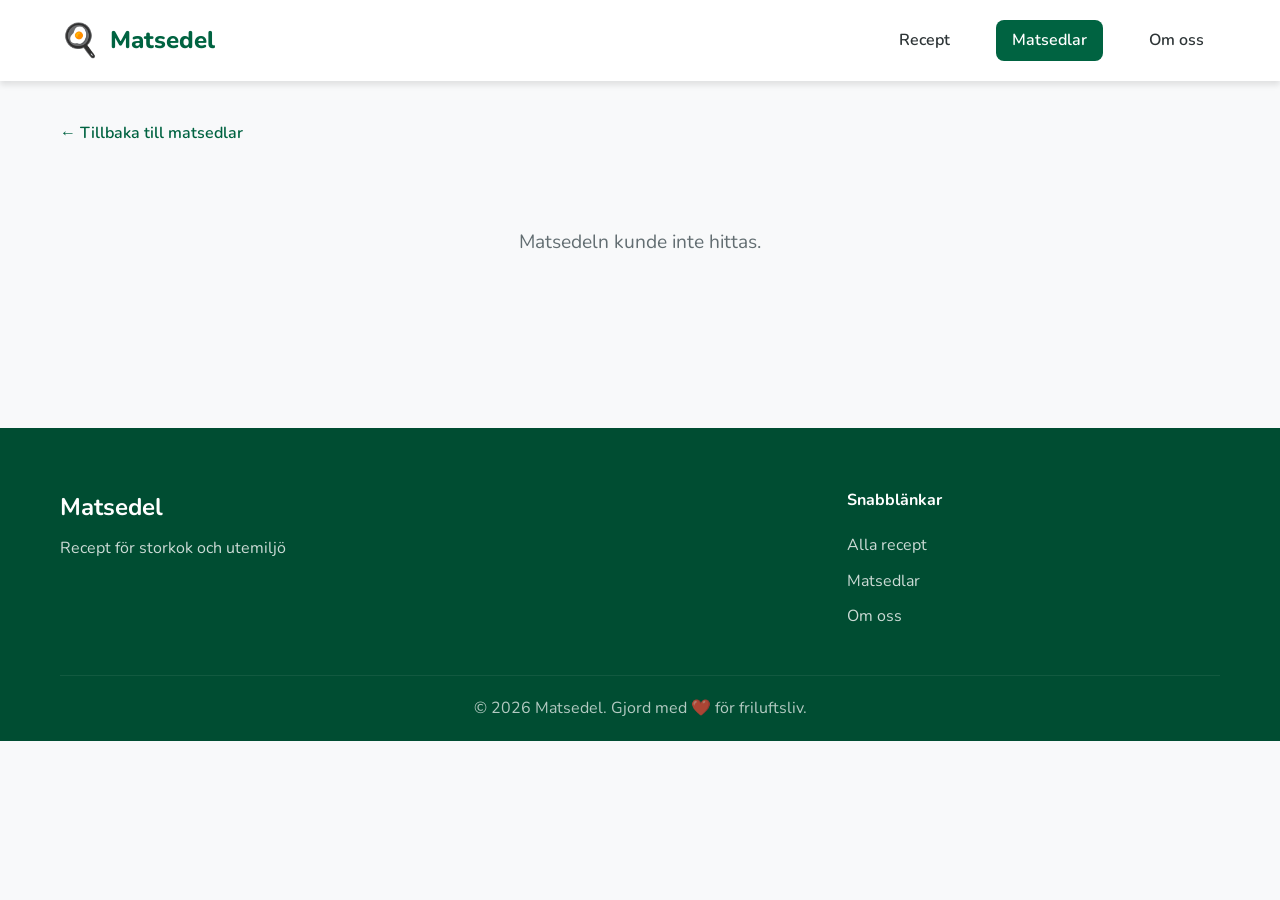
==== templates/menu_detail.html @ 2e9b9469 "up" ====
<!DOCTYPE html>
<html lang="sv">
<head>
    <meta charset="UTF-8">
    <meta name="viewport" content="width=device-width, initial-scale=1.0">
    <title>Matsedel - Redigera</title>
    <link rel="stylesheet" href="/static/css/style.css">
    <link href="https://fonts.googleapis.com/css2?family=Nunito:wght@400;600;700;800&display=swap" rel="stylesheet">
</head>
<body>
    <!-- Header -->
    <header class="header">
        <div class="container">
            <div class="header-content">
                <a href="/" class="logo">
                    <span class="logo-icon">🍳</span>
                    <span class="logo-text">Matsedel</span>
                </a>
                <nav class="nav">
                    <a href="/" class="nav-link">Recept</a>
                    <a href="/menus" class="nav-link active">Matsedlar</a>
                    <a href="/#about" class="nav-link">Om oss</a>
                </nav>
            </div>
        </div>
    </header>

    <!-- Menu Detail -->
    <main class="menu-detail-page">
        <div class="container">
            <a href="/menus" class="back-link">← Tillbaka till matsedlar</a>
            
            <div class="menu-header" id="menuHeader">
                <div class="loading">Laddar matsedel...</div>
            </div>

            <div class="menu-content" id="menuContent">
                <!-- Menu days loaded dynamically -->
            </div>

            <!-- Shopping List Section -->
            <div class="shopping-list-section" id="shoppingListSection" style="display: none;">
                <h2>🛒 Inköpslista</h2>
                <div class="servings-selector">
                    <label>Beräkna för antal portioner:</label>
                    <input type="number" id="shoppingServings" min="1" max="200" value="10">
                    <button class="btn btn-secondary" onclick="loadShoppingList()">Uppdatera</button>
                </div>
                <div class="shopping-list" id="shoppingList">
                    <!-- Shopping list loaded dynamically -->
                </div>
            </div>
        </div>
    </main>

    <!-- Recipe Selection Modal -->
    <div class="modal" id="recipeModal">
        <div class="modal-content">
            <div class="modal-header">
                <h2>Välj recept</h2>
                <button class="modal-close" onclick="closeModal()">&times;</button>
            </div>
            <div class="modal-search">
                <input type="text" id="modalSearch" placeholder="Sök recept..." oninput="filterModalRecipes()">
            </div>
            <div class="modal-body" id="modalRecipes">
                <!-- Recipes loaded dynamically -->
            </div>
        </div>
    </div>

    <!-- Footer -->
    <footer class="footer">
        <div class="container">
            <div class="footer-content">
                <div class="footer-info">
                    <h3>Matsedel</h3>
                    <p>Recept för storkok och utemiljö</p>
                </div>
                <div class="footer-links">
                    <h4>Snabblänkar</h4>
                    <a href="/">Alla recept</a>
                    <a href="/menus">Matsedlar</a>
                    <a href="/#about">Om oss</a>
                </div>
            </div>
            <div class="footer-bottom">
                <p>&copy; 2026 Matsedel. Gjord med ❤️ för friluftsliv.</p>
            </div>
        </div>
    </footer>

    <script src="/static/js/menu_detail.js"></script>
</body>
</html>
---- static/css/style.css ----
/* ===== CSS Variables (Scout-inspired theme) ===== */
:root {
    --primary-color: #006341;
    --primary-light: #008756;
    --primary-dark: #004d32;
    --secondary-color: #ffd100;
    --accent-color: #e63946;
    --text-color: #2d3436;
    --text-light: #636e72;
    --bg-color: #f8f9fa;
    --white: #ffffff;
    --shadow: 0 4px 6px rgba(0, 0, 0, 0.1);
    --shadow-hover: 0 8px 25px rgba(0, 0, 0, 0.15);
    --border-radius: 12px;
    --transition: all 0.3s ease;
}

/* ===== Reset & Base ===== */
* {
    margin: 0;
    padding: 0;
    box-sizing: border-box;
}

html {
    scroll-behavior: smooth;
}

body {
    font-family: 'Nunito', sans-serif;
    background-color: var(--bg-color);
    color: var(--text-color);
    line-height: 1.6;
}

.container {
    max-width: 1200px;
    margin: 0 auto;
    padding: 0 20px;
}

/* ===== Header ===== */
.header {
    background: var(--white);
    box-shadow: var(--shadow);
    position: sticky;
    top: 0;
    z-index: 1000;
}

.header-content {
    display: flex;
    justify-content: space-between;
    align-items: center;
    padding: 15px 0;
}

.logo {
    display: flex;
    align-items: center;
    gap: 10px;
    text-decoration: none;
    color: var(--primary-color);
}

.logo-img {
    height: 40px;
    width: auto;
}

.logo-icon {
    font-size: 2rem;
}

.logo-text {
    font-size: 1.5rem;
    font-weight: 800;
}

.nav {
    display: flex;
    gap: 30px;
}

.nav-link {
    text-decoration: none;
    color: var(--text-color);
    font-weight: 600;
    padding: 8px 16px;
    border-radius: 8px;
    transition: var(--transition);
}

.nav-link:hover,
.nav-link.active {
    background: var(--primary-color);
    color: var(--white);
}

/* ===== Hero Section ===== */
.hero {
    background: linear-gradient(135deg, var(--primary-color) 0%, var(--primary-light) 100%);
    color: var(--white);
    padding: 80px 0;
    text-align: center;
}

.hero h1 {
    font-size: 3rem;
    font-weight: 800;
    margin-bottom: 15px;
}

.hero p {
    font-size: 1.25rem;
    opacity: 0.9;
    margin-bottom: 30px;
}

.hero-search {
    display: flex;
    gap: 10px;
    max-width: 500px;
    margin: 0 auto;
}

.search-input {
    flex: 1;
    padding: 15px 20px;
    border: none;
    border-radius: 50px;
    font-size: 1rem;
    font-family: inherit;
}

.search-input:focus {
    outline: 3px solid var(--secondary-color);
}

/* ===== Buttons ===== */
.btn {
    padding: 15px 30px;
    border: none;
    border-radius: 50px;
    font-size: 1rem;
    font-weight: 700;
    cursor: pointer;
    transition: var(--transition);
    font-family: inherit;
}

.btn-primary {
    background: var(--secondary-color);
    color: var(--text-color);
}

.btn-primary:hover {
    background: #e6bc00;
    transform: translateY(-2px);
}

.btn-secondary {
    background: var(--white);
    color: var(--primary-color);
    border: 2px solid var(--primary-color);
}

.btn-secondary:hover {
    background: var(--primary-color);
    color: var(--white);
}

/* ===== Categories ===== */
.categories {
    padding: 40px 0 20px;
}

.category-buttons {
    display: flex;
    gap: 10px;
    flex-wrap: wrap;
    justify-content: center;
}

.category-btn {
    padding: 10px 24px;
    border: 2px solid var(--primary-color);
    background: var(--white);
    color: var(--primary-color);
    border-radius: 50px;
    font-weight: 600;
    cursor: pointer;
    transition: var(--transition);
    font-family: inherit;
}

.category-btn:hover,
.category-btn.active {
    background: var(--primary-color);
    color: var(--white);
}

/* ===== Section Titles ===== */
.section-title {
    font-size: 2rem;
    font-weight: 800;
    text-align: center;
    margin-bottom: 40px;
    color: var(--primary-color);
}

/* ===== Recipes Grid ===== */
.recipes-section {
    padding: 60px 0;
}

.recipes-grid {
    display: grid;
    grid-template-columns: repeat(auto-fill, minmax(300px, 1fr));
    gap: 30px;
}

/* ===== Recipe Card ===== */
.recipe-card {
    background: var(--white);
    border-radius: var(--border-radius);
    overflow: hidden;
    box-shadow: var(--shadow);
    transition: var(--transition);
    cursor: pointer;
}

.recipe-card:hover {
    transform: translateY(-5px);
    box-shadow: var(--shadow-hover);
}

.recipe-image {
    height: 200px;
    background: linear-gradient(135deg, var(--primary-light) 0%, var(--primary-color) 100%);
    display: flex;
    align-items: center;
    justify-content: center;
    font-size: 4rem;
}

.recipe-photo-card {
    width: 100%;
    height: 100%;
    object-fit: cover;
    display: block;
}

.recipe-info {
    padding: 20px;
}

.recipe-category {
    display: inline-block;
    background: var(--secondary-color);
    color: var(--text-color);
    padding: 4px 12px;
    border-radius: 20px;
    font-size: 0.85rem;
    font-weight: 600;
    margin-bottom: 10px;
}

.recipe-info h3 {
    font-size: 1.25rem;
    margin-bottom: 10px;
    color: var(--text-color);
}

.recipe-info p {
    color: var(--text-light);
    font-size: 0.95rem;
    margin-bottom: 15px;
}

.recipe-meta {
    display: flex;
    gap: 20px;
    color: var(--text-light);
    font-size: 0.9rem;
}

.recipe-meta span {
    display: flex;
    align-items: center;
    gap: 5px;
}

/* ===== Recipe Detail Page ===== */
.recipe-detail {
    padding: 40px 0 80px;
}

.back-link {
    display: inline-block;
    color: var(--primary-color);
    text-decoration: none;
    font-weight: 600;
    margin-bottom: 30px;
    transition: var(--transition);
}

.back-link:hover {
    color: var(--primary-dark);
}

.recipe-header {
    display: grid;
    grid-template-columns: 1fr 1fr;
    gap: 40px;
    margin-bottom: 40px;
}

.recipe-image-large {
    height: 400px;
    background: linear-gradient(135deg, var(--primary-light) 0%, var(--primary-color) 100%);
    border-radius: var(--border-radius);
    display: flex;
    align-items: center;
    justify-content: center;
    font-size: 8rem;
}

.recipe-photo-large {
    width: 100%;
    height: 100%;
    object-fit: cover;
    display: block;
    border-radius: var(--border-radius);
}

.recipe-title-section h1 {
    font-size: 2.5rem;
    color: var(--text-color);
    margin-bottom: 15px;
}

.recipe-description {
    color: var(--text-light);
    font-size: 1.1rem;
    margin-bottom: 20px;
}

.recipe-details {
    display: flex;
    gap: 30px;
    margin-bottom: 30px;
}

.detail-item {
    display: flex;
    align-items: center;
    gap: 8px;
    color: var(--text-color);
}

.detail-item span:first-child {
    font-size: 1.5rem;
}

/* ===== Servings Calculator ===== */
.servings-calculator {
    background: var(--primary-color);
    color: var(--white);
    padding: 25px;
    border-radius: var(--border-radius);
}

.servings-calculator h3 {
    margin-bottom: 15px;
}

.servings-input {
    display: flex;
    align-items: center;
    gap: 15px;
}

.servings-input input {
    width: 80px;
    padding: 10px;
    border: none;
    border-radius: 8px;
    font-size: 1.2rem;
    text-align: center;
    font-family: inherit;
}

.servings-input button {
    padding: 10px 20px;
    background: var(--secondary-color);
    color: var(--text-color);
    border: none;
    border-radius: 8px;
    font-weight: 700;
    cursor: pointer;
    transition: var(--transition);
}

.servings-input button:hover {
    background: #e6bc00;
}

/* ===== Ingredients & Instructions ===== */
.recipe-body {
    display: grid;
    grid-template-columns: 1fr 2fr;
    gap: 40px;
}

.ingredients-section,
.instructions-section {
    background: var(--white);
    padding: 30px;
    border-radius: var(--border-radius);
    box-shadow: var(--shadow);
}

.ingredients-section h2,
.instructions-section h2 {
    color: var(--primary-color);
    margin-bottom: 20px;
    padding-bottom: 10px;
    border-bottom: 2px solid var(--primary-color);
}

.ingredients-list {
    list-style: none;
}

.ingredients-list li {
    padding: 12px 0;
    border-bottom: 1px solid #eee;
    display: flex;
    justify-content: space-between;
}

.ingredients-list li:last-child {
    border-bottom: none;
}

.ingredient-amount {
    font-weight: 700;
    color: var(--primary-color);
}

.instructions-section ol {
    padding-left: 20px;
}

.instructions-section li {
    padding: 15px 0;
    padding-left: 10px;
}

.instructions-section li::marker {
    color: var(--primary-color);
    font-weight: 700;
}

/* ===== About Section ===== */
.about {
    background: var(--white);
    padding: 80px 0;
}

.about-content {
    display: grid;
    grid-template-columns: 1fr 1fr;
    gap: 60px;
    align-items: center;
}

.about-text h2 {
    font-size: 2rem;
    color: var(--primary-color);
    margin-bottom: 20px;
}

.about-text p {
    color: var(--text-light);
    margin-bottom: 15px;
    font-size: 1.1rem;
}

.about-features {
    display: grid;
    gap: 25px;
}

.feature {
    background: var(--bg-color);
    padding: 25px;
    border-radius: var(--border-radius);
    text-align: center;
    transition: var(--transition);
}

.feature:hover {
    transform: translateY(-3px);
    box-shadow: var(--shadow);
}

.feature-icon {
    font-size: 2.5rem;
    display: block;
    margin-bottom: 10px;
}

.feature h3 {
    color: var(--primary-color);
    margin-bottom: 10px;
}

.feature p {
    color: var(--text-light);
    font-size: 0.95rem;
}

/* ===== Footer ===== */
.footer {
    background: var(--primary-dark);
    color: var(--white);
    padding: 60px 0 20px;
}

.footer-content {
    display: grid;
    grid-template-columns: 2fr 1fr;
    gap: 40px;
    margin-bottom: 40px;
}

.footer-info h3 {
    font-size: 1.5rem;
    margin-bottom: 10px;
}

.footer-info p {
    opacity: 0.8;
}

.footer-links h4 {
    margin-bottom: 15px;
}

.footer-links a {
    display: block;
    color: var(--white);
    opacity: 0.8;
    text-decoration: none;
    padding: 5px 0;
    transition: var(--transition);
}

.footer-links a:hover {
    opacity: 1;
}

.footer-bottom {
    text-align: center;
    padding-top: 20px;
    border-top: 1px solid rgba(255, 255, 255, 0.1);
    opacity: 0.7;
}

/* ===== Loading State ===== */
.loading {
    text-align: center;
    padding: 60px;
    color: var(--text-light);
    font-size: 1.2rem;
}

/* ===== Menu Planning Styles ===== */
.hero-small {
    padding: 50px 0;
}

.hero-small h1 {
    font-size: 2.5rem;
}

/* Create Menu Section */
.create-menu-section {
    padding: 40px 0;
}

.create-menu-card {
    background: var(--white);
    padding: 30px;
    border-radius: var(--border-radius);
    box-shadow: var(--shadow);
}

.create-menu-card h2 {
    color: var(--primary-color);
    margin-bottom: 20px;
}

.create-menu-form {
    display: flex;
    flex-direction: column;
    gap: 20px;
}

.form-row {
    display: grid;
    grid-template-columns: 2fr 1fr 1fr;
    gap: 20px;
}

.form-group {
    display: flex;
    flex-direction: column;
    gap: 8px;
}

.form-group label {
    font-weight: 600;
    color: var(--text-color);
}

.form-group input {
    padding: 12px 15px;
    border: 2px solid #e0e0e0;
    border-radius: 8px;
    font-size: 1rem;
    font-family: inherit;
    transition: var(--transition);
}

.form-group input:focus {
    outline: none;
    border-color: var(--primary-color);
}

.form-group select {
    padding: 12px 15px;
    border: 2px solid #e0e0e0;
    border-radius: 8px;
    font-size: 1rem;
    font-family: inherit;
    background: var(--white);
    transition: var(--transition);
}

.form-group select:focus {
    outline: none;
    border-color: var(--primary-color);
}

/* Menus Grid */
.menus-section {
    padding: 40px 0 80px;
}

.menus-grid {
    display: grid;
    grid-template-columns: repeat(auto-fill, minmax(350px, 1fr));
    gap: 20px;
}

.menu-card {
    background: var(--white);
    border-radius: var(--border-radius);
    padding: 20px;
    box-shadow: var(--shadow);
    display: flex;
    align-items: center;
    gap: 15px;
    cursor: pointer;
    transition: var(--transition);
    position: relative;
}

.menu-card:hover {
    transform: translateY(-3px);
    box-shadow: var(--shadow-hover);
}

.menu-card-icon {
    font-size: 2.5rem;
}

.menu-card-info {
    flex: 1;
}

.menu-card-info h3 {
    color: var(--text-color);
    margin-bottom: 8px;
}

.menu-card-meta {
    display: flex;
    gap: 15px;
    color: var(--text-light);
    font-size: 0.9rem;
}

.menu-card-date {
    color: var(--text-light);
    font-size: 0.85rem;
    margin-top: 8px;
}

.delete-btn {
    background: none;
    border: none;
    font-size: 1.2rem;
    cursor: pointer;
    padding: 8px;
    opacity: 0.5;
    transition: var(--transition);
}

.delete-btn:hover {
    opacity: 1;
}

/* Menu Detail Page */
.menu-detail-page {
    padding: 40px 0 80px;
}

.back-link {
    display: inline-block;
    color: var(--primary-color);
    text-decoration: none;
    font-weight: 600;
    margin-bottom: 20px;
}

.back-link:hover {
    text-decoration: underline;
}

.menu-header {
    margin-bottom: 30px;
}

.menu-title-section h1 {
    color: var(--text-color);
    margin-bottom: 10px;
}

.menu-meta {
    display: flex;
    gap: 20px;
    color: var(--text-light);
}

/* New Table-based Menu Layout */
.menu-table-wrapper {
    overflow-x: auto;
    margin-bottom: 30px;
}

.menu-table {
    width: 100%;
    border-collapse: separate;
    border-spacing: 0;
    background: var(--white);
    border-radius: var(--border-radius);
    box-shadow: var(--shadow);
    overflow: hidden;
}

.menu-table thead {
    background: var(--primary-color);
}

.menu-table th {
    color: var(--white);
    font-weight: 700;
    padding: 18px 15px;
    text-align: center;
    font-size: 1rem;
}

.menu-table th.day-column {
    width: 100px;
    background: var(--primary-dark);
}

.menu-table th.meal-column {
    min-width: 180px;
}

.menu-row {
    border-bottom: 2px solid #e8e8e8;
}

.menu-row:last-child {
    border-bottom: none;
}

.day-cell {
    background: var(--primary-color);
    text-align: center;
    vertical-align: middle;
}

.day-number {
    color: var(--white);
    font-weight: 700;
    font-size: 1.1rem;
}

.meal-cell {
    padding: 12px;
    vertical-align: top;
    cursor: pointer;
    transition: var(--transition);
    border-right: 1px solid #e8e8e8;
}

.meal-cell:last-child {
    border-right: none;
}

/* EMPTY SLOT - Dashed border, light gray */
.meal-cell.empty {
    background: #f8f8f8;
}

.meal-cell.empty:hover {
    background: #f0f0f0;
}

.empty-slot {
    display: flex;
    flex-direction: column;
    align-items: center;
    justify-content: center;
    min-height: 80px;
    border: 2px dashed #ccc;
    border-radius: 8px;
    color: #999;
}

.empty-slot .plus-icon {
    font-size: 2rem;
    font-weight: 300;
    line-height: 1;
}

.empty-slot .add-text {
    font-size: 0.85rem;
    margin-top: 5px;
}

/* FILLED SLOT - Strong green background with recipe card */
.meal-cell.has-recipe {
    background: #e8f5e9;
}

.meal-cell.has-recipe:hover {
    background: #c8e6c9;
}

.recipe-card {
    background: var(--white);
    border: 3px solid var(--primary-color);
    border-radius: 8px;
    padding: 12px;
    min-height: 80px;
    position: relative;
    box-shadow: 0 2px 8px rgba(0, 99, 65, 0.15);
}

.recipe-card-name {
    font-weight: 700;
    color: var(--primary-color);
    font-size: 1rem;
    margin-bottom: 5px;
    padding-right: 60px;
}

.recipe-card-time {
    color: var(--text-light);
    font-size: 0.85rem;
}

.remove-recipe-btn {
    position: absolute;
    top: 8px;
    right: 8px;
    background: #ffebee;
    border: 1px solid #ef5350;
    color: #c62828;
    padding: 4px 10px;
    border-radius: 4px;
    font-size: 0.75rem;
    cursor: pointer;
    transition: var(--transition);
}

.remove-recipe-btn:hover {
    background: #ef5350;
    color: white;
}

/* Legend */
.menu-legend {
    display: flex;
    gap: 30px;
    justify-content: center;
    padding: 20px;
    background: var(--white);
    border-radius: var(--border-radius);
    box-shadow: var(--shadow);
    margin-bottom: 30px;
}

.legend-item {
    display: flex;
    align-items: center;
    gap: 10px;
    color: var(--text-light);
    font-size: 0.9rem;
}

.legend-box {
    width: 30px;
    height: 30px;
    border-radius: 4px;
}

.legend-box.empty {
    background: #f8f8f8;
    border: 2px dashed #ccc;
}

.legend-box.filled {
    background: var(--white);
    border: 3px solid var(--primary-color);
    box-shadow: 0 2px 8px rgba(0, 99, 65, 0.15);
}

/* Modal */
.modal {
    display: none;
    position: fixed;
    top: 0;
    left: 0;
    right: 0;
    bottom: 0;
    background: rgba(0, 0, 0, 0.5);
    z-index: 2000;
    align-items: center;
    justify-content: center;
}

.modal.active {
    display: flex;
}

.modal-content {
    background: var(--white);
    border-radius: var(--border-radius);
    width: 90%;
    max-width: 600px;
    max-height: 80vh;
    display: flex;
    flex-direction: column;
}

.modal-header {
    display: flex;
    justify-content: space-between;
    align-items: center;
    padding: 20px;
    border-bottom: 1px solid #e0e0e0;
}

.modal-header h2 {
    color: var(--primary-color);
}

.modal-close {
    background: none;
    border: none;
    font-size: 1.5rem;
    cursor: pointer;
    color: var(--text-light);
}

.modal-search {
    padding: 15px 20px;
    border-bottom: 1px solid #e0e0e0;
}

.modal-search input {
    width: 100%;
    padding: 12px 15px;
    border: 2px solid #e0e0e0;
    border-radius: 8px;
    font-size: 1rem;
    font-family: inherit;
}

.modal-body {
    flex: 1;
    overflow-y: auto;
    padding: 20px;
}

.modal-recipe {
    padding: 15px;
    border: 1px solid #e0e0e0;
    border-radius: 8px;
    margin-bottom: 10px;
    cursor: pointer;
    transition: var(--transition);
}

.modal-recipe:hover {
    background: var(--bg-color);
    border-color: var(--primary-color);
}

.modal-recipe h4 {
    color: var(--text-color);
    margin-bottom: 5px;
}

.modal-recipe p {
    color: var(--text-light);
    font-size: 0.9rem;
    margin-bottom: 8px;
}

.modal-recipe-meta {
    display: flex;
    gap: 15px;
    color: var(--text-light);
    font-size: 0.85rem;
}

/* Shopping List */
.shopping-list-section {
    margin-top: 40px;
    background: var(--white);
    border-radius: var(--border-radius);
    padding: 30px;
    box-shadow: var(--shadow);
}

.shopping-list-section h2 {
    color: var(--primary-color);
    margin-bottom: 20px;
}

.servings-selector {
    display: flex;
    align-items: center;
    gap: 15px;
    margin-bottom: 20px;
}

.servings-selector input {
    width: 80px;
    padding: 10px;
    border: 2px solid #e0e0e0;
    border-radius: 8px;
    font-size: 1rem;
    text-align: center;
}

.shopping-list-info {
    color: var(--text-light);
    margin-bottom: 15px;
}

.shopping-items {
    list-style: none;
    padding: 0;
}

.shopping-items li {
    display: flex;
    justify-content: space-between;
    padding: 12px 0;
    border-bottom: 1px solid #f0f0f0;
}

.shopping-items li:last-child {
    border-bottom: none;
}

.editor-textarea {
    width: 100%;
    padding: 12px 15px;
    border: 2px solid #e0e0e0;
    border-radius: 8px;
    font-size: 1rem;
    font-family: inherit;
    transition: var(--transition);
    resize: vertical;
}

.editor-textarea:focus {
    outline: none;
    border-color: var(--primary-color);
}

.editor-ingredients-header {
    display: flex;
    justify-content: space-between;
    align-items: center;
    margin-top: 10px;
}

.editor-ingredients-header h3 {
    color: var(--primary-color);
}

.editor-ingredients-list {
    display: flex;
    flex-direction: column;
    gap: 12px;
}

.editor-ingredient-row {
    display: grid;
    grid-template-columns: 2fr 1fr 1fr auto;
    gap: 12px;
    align-items: center;
}

.editor-ingredient-row input {
    padding: 10px 12px;
    border: 2px solid #e0e0e0;
    border-radius: 8px;
    font-size: 0.95rem;
    font-family: inherit;
}

.editor-ingredient-row input:focus {
    outline: none;
    border-color: var(--primary-color);
}

.editor-ingredient-row select {
    padding: 10px 12px;
    border: 2px solid #e0e0e0;
    border-radius: 8px;
    font-size: 0.95rem;
    font-family: inherit;
    background: var(--white);
}

.editor-ingredient-row select:focus {
    outline: none;
    border-color: var(--primary-color);
}

.remove-ingredient-btn {
    border-radius: 12px;
    padding: 10px 14px;
}

.editor-actions {
    margin-top: 10px;
}

.editor-message {
    min-height: 24px;
    font-weight: 700;
}

.editor-message.success {
    color: var(--primary-color);
}

.editor-message.error {
    color: var(--accent-color);
}

.editor-help {
    color: var(--text-light);
    font-size: 0.9rem;
}

.ingredient-name {
    color: var(--text-color);
}

.recipe-actions {
    margin-top: 30px;
    display: flex;
    gap: 15px;
}

.recipe-actions a,
.recipe-actions button {
    flex: 1;
    text-align: center;
    text-decoration: none;
}

.editor-current-image {
    margin-bottom: 20px;
    padding: 20px;
    background: var(--bg-color);
    border-radius: var(--border-radius);
}

.editor-current-image p {
    font-weight: 600;
    color: var(--text-color);
    margin-bottom: 10px;
}

.editor-current-image img {
    border-radius: 8px;
    box-shadow: var(--shadow);
}

.editor-image-preview {
    margin-bottom: 15px;
}
.ingredient-amount {
    font-weight: 600;
    color: var(--primary-color);
}

/* ===== Responsive Design ===== */
@media (max-width: 1024px) {
    .menu-table th.meal-column {
        min-width: 140px;
    }
    
    .recipe-card-name {
        font-size: 0.9rem;
        padding-right: 50px;
    }
    
    .remove-recipe-btn {
        padding: 3px 8px;
        font-size: 0.7rem;
    }
}

@media (max-width: 768px) {
    .header-content {
        flex-direction: column;
        gap: 15px;
    }
    
    .nav {
        gap: 15px;
    }
    
    .hero h1 {
        font-size: 2rem;
    }
    
    .hero-search {
        flex-direction: column;
    }
    
    .recipes-grid {
        grid-template-columns: 1fr;
    }
    
    .recipe-header {
        grid-template-columns: 1fr;
    }
    
    .recipe-body {
        grid-template-columns: 1fr;
    }
    
    .about-content {
        grid-template-columns: 1fr;
    }
    
    .footer-content {
        grid-template-columns: 1fr;
        text-align: center;
    }
    
    .form-row {
        grid-template-columns: 1fr;
    }
    
    .menus-grid {
        grid-template-columns: 1fr;
    }
    
    /* Mobile menu table - scroll horizontally */
    .menu-table-wrapper {
        margin: 0 -15px;
        padding: 0 15px;
    }
    
    .menu-table th {
        padding: 12px 10px;
        font-size: 0.85rem;
    }
    
    .menu-table th.meal-column {
        min-width: 120px;
    }
    
    .meal-cell {
        padding: 8px;
    }
    
    .recipe-card {
        padding: 8px;
        min-height: 70px;
    }
    
    .recipe-card-name {
        font-size: 0.8rem;
        padding-right: 40px;
    }
    
    .empty-slot {
        min-height: 70px;
    }
    
    .empty-slot .plus-icon {
        font-size: 1.5rem;
    }
    
    .menu-legend {
        flex-direction: column;
        gap: 15px;
        align-items: flex-start;
    }
    
    .servings-selector {
        flex-wrap: wrap;
    }

    .editor-ingredient-row {
        grid-template-columns: 1fr;
    }
}
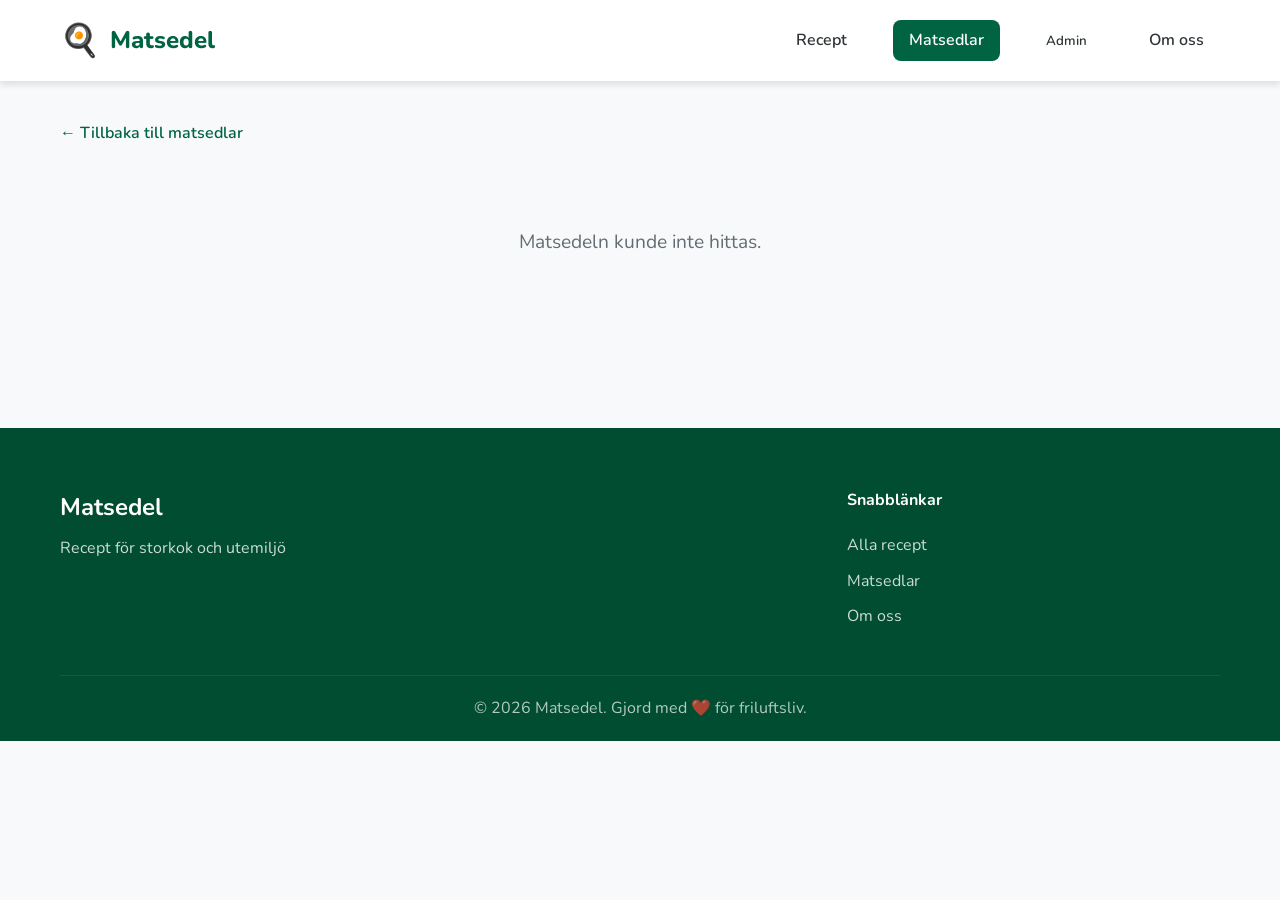
==== commit 12ac6ca5: "add pentry" ====
--- a/templates/menu_detail.html
+++ b/templates/menu_detail.html
@@ -19,6 +19,13 @@
                 <nav class="nav">
                     <a href="/" class="nav-link">Recept</a>
                     <a href="/menus" class="nav-link active">Matsedlar</a>
+                    <div class="nav-dropdown">
+                        <button type="button" class="nav-link nav-dropdown-toggle">Admin</button>
+                        <div class="nav-dropdown-menu">
+                            <a href="/editor" class="nav-dropdown-item">Lägg till recept</a>
+                            <a href="/skafferi" class="nav-dropdown-item">Skafferi</a>
+                        </div>
+                    </div>
                     <a href="/#about" class="nav-link">Om oss</a>
                 </nav>
             </div>
@@ -44,8 +51,12 @@
                 <div class="servings-selector">
                     <label>Beräkna för antal portioner:</label>
                     <input type="number" id="shoppingServings" min="1" max="200" value="10">
+                    <label for="shoppingPantrySelect">Skafferi:</label>
+                    <select id="shoppingPantrySelect"></select>
                     <button class="btn btn-secondary" onclick="loadShoppingList()">Uppdatera</button>
+                    <button class="btn btn-primary" id="consumePantryBtn" onclick="consumePantryForMenu()">Använd skafferi</button>
                 </div>
+                <p id="shoppingPantryMessage" class="editor-message" aria-live="polite"></p>
                 <div class="shopping-list" id="shoppingList">
                     <!-- Shopping list loaded dynamically -->
                 </div>
--- a/static/css/style.css
+++ b/static/css/style.css
@@ -80,6 +80,7 @@
 .nav {
     display: flex;
     gap: 30px;
+    align-items: center;
 }
 
 .nav-link {
@@ -93,6 +94,50 @@
 
 .nav-link:hover,
 .nav-link.active {
+    background: var(--primary-color);
+    color: var(--white);
+}
+
+.nav-dropdown {
+    position: relative;
+}
+
+.nav-dropdown-toggle {
+    background: transparent;
+    border: none;
+    font-family: inherit;
+}
+
+.nav-dropdown-menu {
+    position: absolute;
+    top: calc(100% + 10px);
+    right: 0;
+    min-width: 180px;
+    background: var(--white);
+    border-radius: 12px;
+    box-shadow: var(--shadow-hover);
+    padding: 8px;
+    display: none;
+    z-index: 1001;
+}
+
+.nav-dropdown:hover .nav-dropdown-menu,
+.nav-dropdown:focus-within .nav-dropdown-menu {
+    display: block;
+}
+
+.nav-dropdown-item {
+    display: block;
+    text-decoration: none;
+    color: var(--text-color);
+    font-weight: 600;
+    padding: 10px 14px;
+    border-radius: 8px;
+    transition: var(--transition);
+}
+
+.nav-dropdown-item:hover,
+.nav-dropdown-item.active {
     background: var(--primary-color);
     color: var(--white);
 }
@@ -1061,11 +1106,13 @@
 .servings-selector {
     display: flex;
     align-items: center;
+    flex-wrap: wrap;
     gap: 15px;
     margin-bottom: 20px;
 }
 
-.servings-selector input {
+.servings-selector input,
+.servings-selector select {
     width: 80px;
     padding: 10px;
     border: 2px solid #e0e0e0;
@@ -1079,6 +1126,17 @@
     margin-bottom: 15px;
 }
 
+.shopping-coverage,
+.shopping-needed {
+    margin-top: 20px;
+}
+
+.shopping-coverage h3,
+.shopping-needed h3 {
+    color: var(--primary-color);
+    margin-bottom: 12px;
+}
+
 .shopping-items {
     list-style: none;
     padding: 0;
@@ -1093,6 +1151,25 @@
 
 .shopping-items li:last-child {
     border-bottom: none;
+}
+
+.shopping-items-covered li {
+    color: var(--text-light);
+}
+
+.shopping-item-note {
+    margin-top: 4px;
+    color: var(--text-light);
+    font-size: 0.9rem;
+}
+
+.shopping-all-covered {
+    margin-top: 20px;
+    padding: 18px 20px;
+    border-radius: 12px;
+    background: rgba(0, 99, 65, 0.08);
+    color: var(--primary-color);
+    font-weight: 700;
 }
 
 .editor-textarea {
@@ -1227,6 +1304,173 @@
 .editor-image-preview {
     margin-bottom: 15px;
 }
+
+.pantry-layout {
+    display: grid;
+    grid-template-columns: minmax(320px, 420px) 1fr;
+    gap: 30px;
+    align-items: start;
+}
+
+.pantry-form-row {
+    grid-template-columns: 2fr 1fr 1fr;
+}
+
+.pantry-location-toolbar {
+    display: grid;
+    grid-template-columns: 1fr 1fr 1fr;
+    gap: 20px;
+    margin-bottom: 20px;
+}
+
+.pantry-location-actions {
+    display: grid;
+    gap: 8px;
+}
+
+.pantry-location-form {
+    display: grid;
+    gap: 8px;
+}
+
+.pantry-location-inline {
+    display: flex;
+    gap: 12px;
+}
+
+.pantry-location-inline input,
+.pantry-location-toolbar select {
+    width: 100%;
+    padding: 12px 14px;
+    border: 2px solid #e0e0e0;
+    border-radius: 8px;
+    font-size: 1rem;
+    font-family: inherit;
+}
+
+.pantry-list-section {
+    display: grid;
+    gap: 20px;
+}
+
+.pantry-list-header {
+    display: flex;
+    justify-content: space-between;
+    align-items: center;
+    gap: 15px;
+}
+
+.pantry-grid {
+    display: grid;
+    grid-template-columns: repeat(auto-fill, minmax(260px, 1fr));
+    gap: 20px;
+}
+
+.pantry-overview-section {
+    display: grid;
+    gap: 16px;
+}
+
+.pantry-overview-section h2 {
+    color: var(--primary-color);
+}
+
+.pantry-overview-grid {
+    display: grid;
+    grid-template-columns: repeat(auto-fill, minmax(240px, 1fr));
+    gap: 20px;
+}
+
+.pantry-overview-card {
+    background: var(--white);
+    border-radius: var(--border-radius);
+    box-shadow: var(--shadow);
+    padding: 20px;
+}
+
+.pantry-overview-card h3 {
+    color: var(--primary-color);
+    margin-bottom: 12px;
+}
+
+.pantry-overview-list {
+    list-style: none;
+    padding: 0;
+}
+
+.pantry-overview-list li {
+    display: flex;
+    justify-content: space-between;
+    gap: 12px;
+    padding: 10px 0;
+    border-bottom: 1px solid #f0f0f0;
+}
+
+.pantry-overview-list li:last-child {
+    border-bottom: none;
+}
+
+.pantry-card {
+    background: var(--white);
+    border-radius: var(--border-radius);
+    box-shadow: var(--shadow);
+    padding: 20px;
+}
+
+.pantry-card-header {
+    display: flex;
+    justify-content: space-between;
+    gap: 15px;
+    align-items: start;
+    margin-bottom: 16px;
+}
+
+.pantry-card-header h3 {
+    color: var(--primary-color);
+}
+
+.pantry-card-actions {
+    display: flex;
+    gap: 10px;
+    flex-wrap: wrap;
+    justify-content: flex-end;
+}
+
+.pantry-card-actions .btn,
+.pantry-inline-actions .btn {
+    padding: 10px 16px;
+}
+
+.pantry-amount {
+    font-size: 1.2rem;
+    font-weight: 800;
+    color: var(--text-color);
+}
+
+.pantry-edit-form {
+    margin-top: 18px;
+    display: grid;
+    gap: 14px;
+}
+
+.pantry-edit-grid {
+    display: grid;
+    gap: 12px;
+}
+
+.pantry-edit-grid input {
+    padding: 12px 14px;
+    border: 2px solid #e0e0e0;
+    border-radius: 8px;
+    font-size: 1rem;
+    font-family: inherit;
+}
+
+.pantry-inline-actions {
+    display: flex;
+    gap: 12px;
+    flex-wrap: wrap;
+}
 .ingredient-amount {
     font-weight: 600;
     color: var(--primary-color);
@@ -1278,6 +1522,25 @@
     .recipe-body {
         grid-template-columns: 1fr;
     }
+
+    .pantry-layout,
+    .pantry-form-row {
+        grid-template-columns: 1fr;
+    }
+
+    .pantry-location-toolbar {
+        grid-template-columns: 1fr;
+    }
+
+    .pantry-location-inline {
+        flex-direction: column;
+    }
+
+    .pantry-list-header,
+    .pantry-card-header {
+        flex-direction: column;
+        align-items: stretch;
+    }
     
     .about-content {
         grid-template-columns: 1fr;
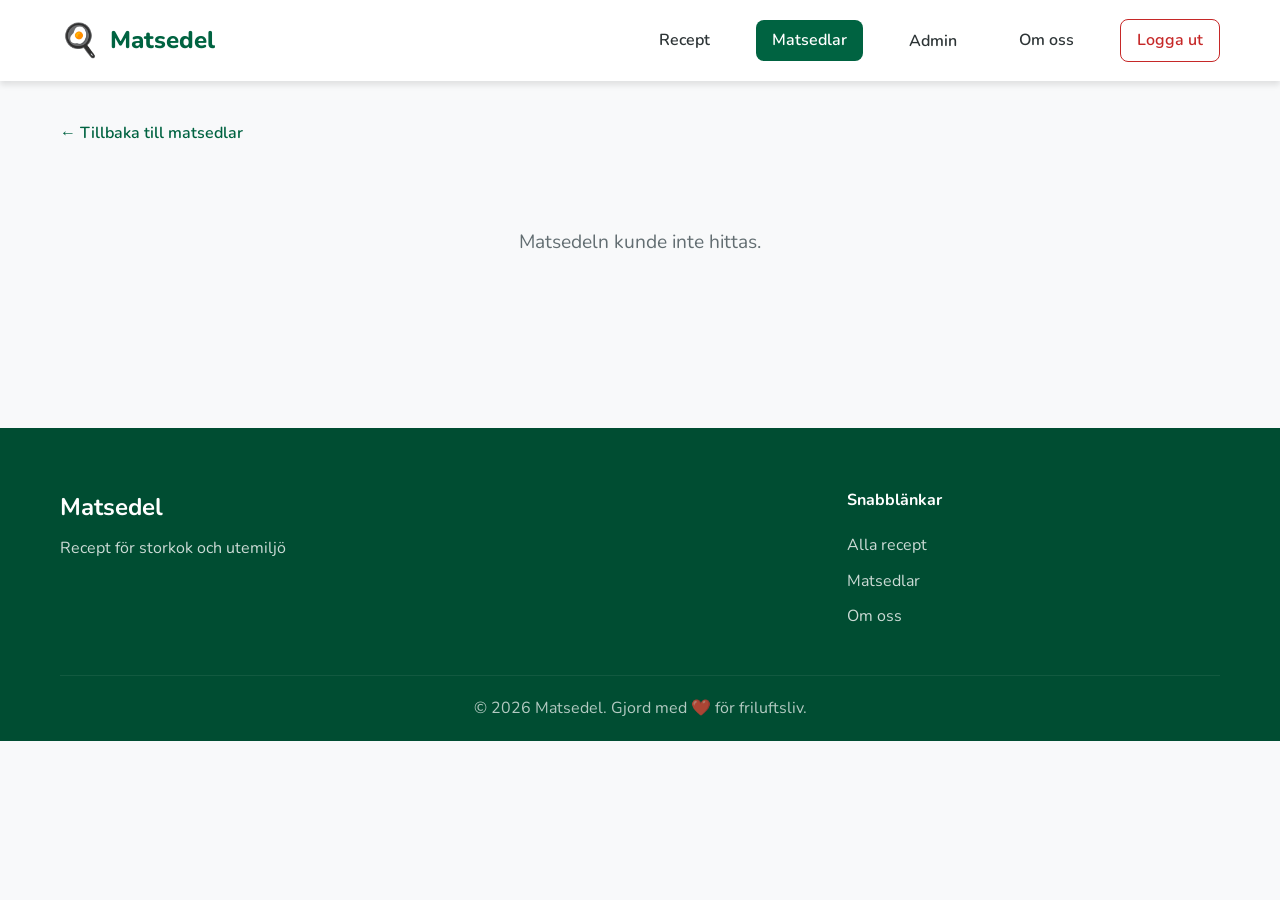
==== commit d2d3dc3c: "add oauth login" ====
--- a/templates/menu_detail.html
+++ b/templates/menu_detail.html
@@ -23,10 +23,13 @@
                         <button type="button" class="nav-link nav-dropdown-toggle">Admin</button>
                         <div class="nav-dropdown-menu">
                             <a href="/editor" class="nav-dropdown-item">Lägg till recept</a>
+                            <a href="/recipe-manage-edit" class="nav-dropdown-item">Redigera recept</a>
+                            <a href="/recipe-delete" class="nav-dropdown-item">Ta bort recept</a>
                             <a href="/skafferi" class="nav-dropdown-item">Skafferi</a>
                         </div>
                     </div>
                     <a href="/#about" class="nav-link">Om oss</a>
+                    <a href="/oauth2/sign_out" class="nav-link nav-logout">Logga ut</a>
                 </nav>
             </div>
         </div>
@@ -101,6 +104,7 @@
         </div>
     </footer>
 
+    <script src="/static/js/nav.js"></script>
     <script src="/static/js/menu_detail.js"></script>
 </body>
 </html>
--- a/static/css/style.css
+++ b/static/css/style.css
@@ -98,6 +98,16 @@
     color: var(--white);
 }
 
+.nav-logout {
+    color: #c62828;
+    border: 1px solid #c62828;
+}
+
+.nav-logout:hover {
+    background: #c62828;
+    color: var(--white);
+}
+
 .nav-dropdown {
     position: relative;
 }
@@ -106,6 +116,12 @@
     background: transparent;
     border: none;
     font-family: inherit;
+    font-size: inherit;
+    color: inherit;
+    cursor: pointer;
+    -webkit-appearance: none;
+    -moz-appearance: none;
+    appearance: none;
 }
 
 .nav-dropdown-menu {
@@ -117,13 +133,20 @@
     border-radius: 12px;
     box-shadow: var(--shadow-hover);
     padding: 8px;
-    display: none;
+    display: block;
+    opacity: 0;
+    visibility: hidden;
+    pointer-events: none;
+    transform: translateY(6px);
+    transition: opacity 0.2s ease, transform 0.2s ease, visibility 0.2s ease;
     z-index: 1001;
 }
 
-.nav-dropdown:hover .nav-dropdown-menu,
-.nav-dropdown:focus-within .nav-dropdown-menu {
-    display: block;
+.nav-dropdown.open .nav-dropdown-menu {
+    opacity: 1;
+    visibility: visible;
+    pointer-events: auto;
+    transform: translateY(0);
 }
 
 .nav-dropdown-item {
@@ -287,6 +310,14 @@
     align-items: center;
     justify-content: center;
     font-size: 4rem;
+    color: var(--white);
+    position: relative;
+}
+
+.recipe-card-icon {
+    position: relative;
+    z-index: 1;
+    line-height: 1;
 }
 
 .recipe-photo-card {
@@ -294,6 +325,9 @@
     height: 100%;
     object-fit: cover;
     display: block;
+    position: absolute;
+    inset: 0;
+    z-index: 2;
 }
 
 .recipe-info {
@@ -369,6 +403,14 @@
     align-items: center;
     justify-content: center;
     font-size: 8rem;
+    color: var(--white);
+    position: relative;
+}
+
+.recipe-detail-icon {
+    position: relative;
+    z-index: 1;
+    line-height: 1;
 }
 
 .recipe-photo-large {
@@ -377,6 +419,9 @@
     object-fit: cover;
     display: block;
     border-radius: var(--border-radius);
+    position: absolute;
+    inset: 0;
+    z-index: 2;
 }
 
 .recipe-title-section h1 {
@@ -856,6 +901,39 @@
     color: var(--white);
     font-weight: 700;
     font-size: 1.1rem;
+}
+
+.meal-servings-control {
+    display: flex;
+    align-items: center;
+    justify-content: flex-end;
+    gap: 6px;
+    margin-bottom: 8px;
+}
+
+.meal-servings-control label {
+    color: var(--text-light);
+    font-size: 0.72rem;
+    font-weight: 700;
+    text-transform: uppercase;
+    letter-spacing: 0.04em;
+}
+
+.meal-servings-input {
+    width: 64px;
+    padding: 4px 6px;
+    border: 1px solid #c9d5cf;
+    border-radius: 7px;
+    background: var(--white);
+    color: var(--primary-dark);
+    font-weight: 700;
+    font-size: 0.85rem;
+    text-align: center;
+}
+
+.meal-servings-input::placeholder {
+    color: #6d8378;
+    opacity: 1;
 }
 
 .meal-cell {
@@ -952,6 +1030,117 @@
     color: white;
 }
 
+/* Multiple recipes per meal styles */
+.recipes-list {
+    display: flex;
+    flex-direction: column;
+    gap: 8px;
+    margin-bottom: 8px;
+}
+
+.recipe-card-multi {
+    background: var(--white);
+    border: 2px solid var(--primary-color);
+    border-radius: 6px;
+    padding: 8px 10px;
+    position: relative;
+    box-shadow: 0 1px 4px rgba(0, 99, 65, 0.1);
+    display: flex;
+    align-items: center;
+    gap: 8px;
+}
+
+.recipe-card-multi .recipe-card-name {
+    font-weight: 600;
+    color: var(--primary-color);
+    font-size: 0.9rem;
+    flex: 1;
+    margin-bottom: 0;
+    padding-right: 0;
+}
+
+.recipe-card-multi .recipe-card-time {
+    color: var(--text-light);
+    font-size: 0.75rem;
+    white-space: nowrap;
+}
+
+.recipe-servings-control {
+    display: flex;
+    align-items: center;
+    gap: 3px;
+    margin-left: auto;
+}
+
+.recipe-servings-input {
+    width: 48px;
+    padding: 3px 4px;
+    border: 1px solid #c9d5cf;
+    border-radius: 5px;
+    background: #f8faf9;
+    color: var(--primary-dark);
+    font-weight: 600;
+    font-size: 0.78rem;
+    text-align: center;
+}
+
+.recipe-servings-input::placeholder {
+    color: #8fa99d;
+    opacity: 1;
+}
+
+.recipe-servings-input:focus {
+    outline: none;
+    border-color: var(--primary-color);
+    background: var(--white);
+}
+
+.recipe-servings-label {
+    color: var(--text-light);
+    font-size: 0.68rem;
+    font-weight: 600;
+}
+
+.remove-recipe-btn-small {
+    background: #ffebee;
+    border: 1px solid #ef5350;
+    color: #c62828;
+    width: 22px;
+    height: 22px;
+    border-radius: 4px;
+    font-size: 0.7rem;
+    cursor: pointer;
+    transition: var(--transition);
+    display: flex;
+    align-items: center;
+    justify-content: center;
+    flex-shrink: 0;
+    padding: 0;
+}
+
+.remove-recipe-btn-small:hover {
+    background: #ef5350;
+    color: white;
+}
+
+.add-more-recipe-btn {
+    width: 100%;
+    background: rgba(76, 175, 80, 0.1);
+    border: 2px dashed var(--primary-color);
+    color: var(--primary-color);
+    padding: 6px 10px;
+    border-radius: 6px;
+    font-size: 0.85rem;
+    font-weight: 600;
+    cursor: pointer;
+    transition: var(--transition);
+}
+
+.add-more-recipe-btn:hover {
+    background: rgba(76, 175, 80, 0.2);
+    border-style: solid;
+}
+
 /* Legend */
 .menu-legend {
     display: flex;
@@ -1283,6 +1472,34 @@
     text-decoration: none;
 }
 
+.recipe-delete-list {
+    display: grid;
+    gap: 12px;
+    margin-top: 18px;
+}
+
+.recipe-delete-item {
+    background: var(--bg-color);
+    border: 1px solid #e3e7ea;
+    border-radius: 10px;
+    padding: 14px 16px;
+    display: flex;
+    justify-content: space-between;
+    align-items: center;
+    gap: 14px;
+}
+
+.recipe-delete-name {
+    font-weight: 700;
+    color: var(--text-color);
+}
+
+.recipe-delete-actions {
+    display: flex;
+    gap: 10px;
+    flex-wrap: wrap;
+}
+
 .editor-current-image {
     margin-bottom: 20px;
     padding: 20px;
@@ -1307,9 +1524,20 @@
 
 .pantry-layout {
     display: grid;
-    grid-template-columns: minmax(320px, 420px) 1fr;
-    gap: 30px;
+    grid-template-columns: 1fr;
+    gap: 20px;
     align-items: start;
+}
+
+.pantry-form-card,
+.pantry-list-section {
+    min-width: 0;
+}
+
+.pantry-form-card {
+    width: 100%;
+    box-sizing: border-box;
+    overflow: hidden;
 }
 
 .pantry-form-row {
@@ -1318,11 +1546,23 @@
 
 .pantry-location-toolbar {
     display: grid;
-    grid-template-columns: 1fr 1fr 1fr;
-    gap: 20px;
+    grid-template-columns: 1fr;
+    gap: 12px;
     margin-bottom: 20px;
 }
 
+#pantryLocationSelect {
+    width: auto;
+    max-width: 220px;
+    padding: 8px 10px;
+    font-size: 0.95rem;
+    line-height: 1.2;
+}
+
+.pantry-list-section {
+    margin-top: 4px;
+}
+
 .pantry-location-actions {
     display: grid;
     gap: 8px;
@@ -1336,11 +1576,14 @@
 .pantry-location-inline {
     display: flex;
     gap: 12px;
+    flex-wrap: wrap;
 }
 
 .pantry-location-inline input,
 .pantry-location-toolbar select {
-    width: 100%;
+    width: auto;
+    flex: 1 1 220px;
+    min-width: 0;
     padding: 12px 14px;
     border: 2px solid #e0e0e0;
     border-radius: 8px;
@@ -1350,7 +1593,7 @@
 
 .pantry-list-section {
     display: grid;
-    gap: 20px;
+    gap: 24px;
 }
 
 .pantry-list-header {
@@ -1364,6 +1607,129 @@
     display: grid;
     grid-template-columns: repeat(auto-fill, minmax(260px, 1fr));
     gap: 20px;
+}
+
+
+.pantry-low-stock {
+    margin-top: 16px;
+    display: grid;
+    gap: 10px;
+}
+
+.pantry-low-stock-compact {
+    margin-top: 14px;
+}
+
+.pantry-low-stock-warning {
+    padding: 14px 16px;
+    border-radius: 10px;
+    border: 1px solid transparent;
+}
+
+.pantry-low-stock-warning-low {
+    background: #fff7e8;
+    border-color: #f2d29b;
+}
+
+.pantry-low-stock-warning-very-low {
+    background: #fff0e3;
+    border-color: #f0b36b;
+}
+
+.pantry-low-stock-warning-empty {
+    background: #ffe9ea;
+    border-color: #e48b93;
+}
+
+.pantry-low-stock-title {
+    display: inline-flex;
+    align-items: center;
+    gap: 8px;
+    font-weight: 800;
+    margin-bottom: 8px;
+}
+
+.pantry-low-stock-icon {
+    display: inline-flex;
+    align-items: center;
+    justify-content: center;
+    width: 24px;
+    height: 24px;
+    padding: 0;
+    border-radius: 999px;
+    line-height: 1;
+    color: var(--white);
+}
+
+.pantry-low-stock-icon-svg {
+    width: 16px;
+    height: 16px;
+    display: block;
+    fill: none;
+    stroke: currentColor;
+    stroke-width: 2;
+    stroke-linecap: round;
+    stroke-linejoin: round;
+}
+
+.pantry-low-stock-warning-low .pantry-low-stock-icon {
+    background: #c77a00;
+}
+
+.pantry-low-stock-warning-very-low .pantry-low-stock-icon {
+    background: #d46600;
+}
+
+.pantry-low-stock-warning-empty .pantry-low-stock-icon {
+    background: #c4313d;
+}
+
+.pantry-low-stock-warning-low .pantry-low-stock-title {
+    color: #9a5a00;
+}
+
+.pantry-low-stock-warning-very-low .pantry-low-stock-title {
+    color: #b85b00;
+}
+
+.pantry-low-stock-warning-empty .pantry-low-stock-title {
+    color: #b4232f;
+}
+
+.pantry-low-stock-list {
+    list-style: none;
+    padding: 0;
+    margin: 0;
+}
+
+.pantry-low-stock-list li {
+    display: flex;
+    justify-content: space-between;
+    gap: 12px;
+    padding: 6px 0;
+    border-bottom: 1px solid rgba(0, 0, 0, 0.08);
+}
+
+.pantry-low-stock-warning-low .pantry-low-stock-list li {
+    color: #7a4900;
+}
+
+.pantry-low-stock-warning-very-low .pantry-low-stock-list li {
+    color: #8c4700;
+}
+
+.pantry-low-stock-warning-empty .pantry-low-stock-list li {
+    color: #8f1d28;
+}
+
+.pantry-low-stock-list li:last-child {
+    border-bottom: none;
+}
+
+.pantry-low-stock-empty {
+    margin-top: 16px;
+    color: var(--text-light);
+    font-size: 0.95rem;
 }
 
 .pantry-overview-section {
@@ -1391,6 +1757,10 @@
 .pantry-overview-card h3 {
     color: var(--primary-color);
     margin-bottom: 12px;
+}
+
+.pantry-overview-card .pantry-summary-badges {
+    margin-bottom: 16px;
 }
 
 .pantry-overview-list {
@@ -1481,6 +1851,10 @@
     .menu-table th.meal-column {
         min-width: 140px;
     }
+
+    .pantry-layout {
+        grid-template-columns: 1fr;
+    }
     
     .recipe-card-name {
         font-size: 0.9rem;
